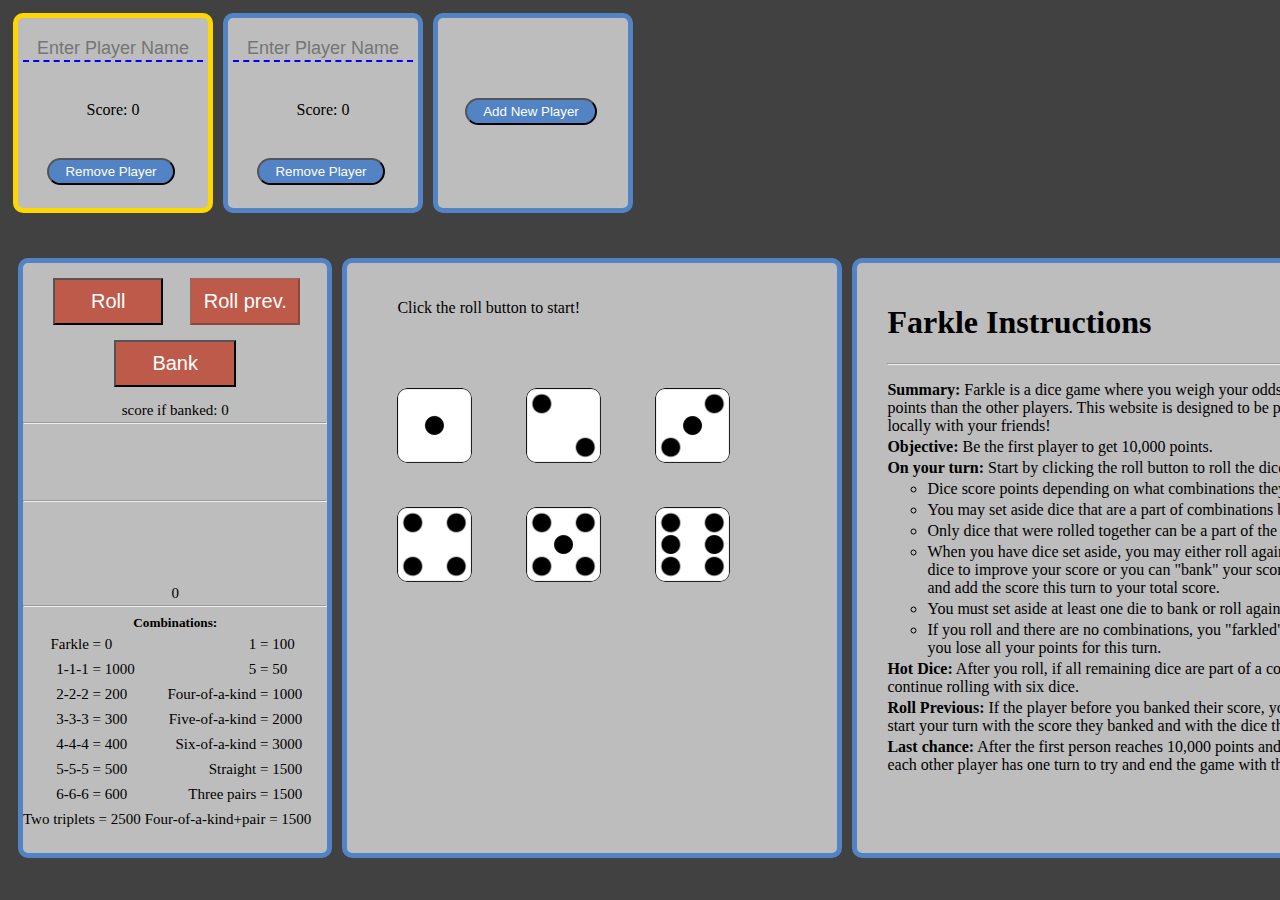
==== mobile.html @ cc98bcae "Adding files for mobile version" ====
<!DOCTYPE html>
<html lang="en">
  <head>
    <meta charset="utf-8">
    <title>Farkle mobile version</title>
    <link rel="stylesheet" href="style.css">
    <script>
      if (!/Android|webOS|iPhone|iPad|iPod|BlackBerry|BB|PlayBook|IEMobile|Windows Phone|Kindle|Silk|Opera Mini|Mobile/i.test(navigator.userAgent)) {
          // Take the user to a different screen here.
          window.location.href = "index.html";
      }
    </script>
    <script src="scripts/main.js" defer></script>
  </head>
  <body>
    <div class="wrapper">
      <div class="wrapper score-card-container">
      </div>
      <div class="box score-card" id="add-card">
        <button class="add-button">Add New Player</button>
      </div>
    </div>

    <div class="wrapper2">
      <!-- Left Panel -->
      <div class="box panel">
        <div class="sub-wrapper">
          <button class="sidebar-button" id="roll-button" type="button">
            Roll
          </button>
          <button class="sidebar-button2" id="roll-prev-button" type="button">
            Roll prev.
          </button>
        </div>
        <button class="sidebar-button" id="bank-button" type="button">
          Bank
        </button>
        <p id="round-score">score if banked: 0</p>
        <hr>
        <div class="row" id="row1">
          <div class="row-dice">
            <button class="row-dice" id="row1-b-1"></button>
            <img class="row-dice" id="row1-img-1" src="images/dice-1-640px.png" />
          </div>
          <div class="row-dice">
            <button class="row-dice" id="row1-b-2"></button>
            <img class="row-dice" id="row1-img-2" src="images/dice-2-640px.png" />
          </div>
          <div class="row-dice">
            <button class="row-dice" id="row1-b-3"></button>
            <img class="row-dice" id="row1-img-3" src="images/dice-3-640px.png" />
          </div>
          <div class="row-dice">
            <button class="row-dice" id="row1-b-4"></button>
            <img class="row-dice" id="row1-img-4" src="images/dice-4-640px.png" />
          </div>
          <div class="row-dice">
            <button class="row-dice" id="row1-b-5"></button>
            <img class="row-dice" id="row1-img-5" src="images/dice-5-640px.png" />
          </div>
          <div class="row-dice">
            <button class="row-dice" id="row1-b-6"></button>
            <img class="row-dice" id="row1-img-6" src="images/dice-6-640px.png" />
          </div>
        </div>
        <hr>
        <div class="row" id="row2">
          <div class="row-dice">
            <button class="row-dice" id="row2-b-1"></button>
            <img class="row-dice" id="row2-img-1" src="images/dice-1-640px.png" />
          </div>
          <div class="row-dice">
            <button class="row-dice" id="row2-b-2"></button>
            <img class="row-dice" id="row2-img-2" src="images/dice-2-640px.png" />
          </div>
          <div class="row-dice">
            <button class="row-dice" id="row2-b-3"></button>
            <img class="row-dice" id="row2-img-3" src="images/dice-3-640px.png" />
          </div>
          <div class="row-dice">
            <button class="row-dice" id="row2-b-4"></button>
            <img class="row-dice" id="row2-img-4" src="images/dice-4-640px.png" />
          </div>
          <div class="row-dice">
            <button class="row-dice" id="row2-b-5"></button>
            <img class="row-dice" id="row2-img-5" src="images/dice-5-640px.png" />
          </div>
          <div class="row-dice">
            <button class="row-dice" id="row2-b-6"></button>
            <img class="row-dice" id="row2-img-6" src="images/dice-6-640px.png" />
          </div>
        </div>
        <p id="row2-score">0</p>
        <hr>
        <h5 class=legend-header>Combinations:</h5>
        <div class="sub-wrapper-legend">
          <p class="legend">Farkle = 0      </p>
          <p class="legend">1 = 100  </p>
          <p class="legend">1-1-1 = 1000</p>
          <p class="legend">5 = 50    </p>
          <p class="legend">2-2-2 = 200  </p>
          <p class="legend">Four-of-a-kind = 1000</p>
          <p class="legend">3-3-3 = 300  </p>
          <p class="legend">Five-of-a-kind = 2000</p>
          <p class="legend">4-4-4 = 400  </p>
          <p class="legend">Six-of-a-kind = 3000</p>
          <p class="legend">5-5-5 = 500  </p>
          <p class="legend">Straight = 1500</p>
          <p class="legend">6-6-6 = 600  </p>
          <p class="legend">Three pairs = 1500</p>
          <p class="legend">Two triplets = 2500</p>
          <p class="legend">Four-of-a-kind+pair = 1500</p>
        </div>
      </div>

      <!-- Play Area -->
      <div class="box play-area">
        <p id="play-text">Click the roll button to start!</p>
        <p id="notifications"> </p>
        <div class="wrapper-play-dice">
          <div class="play-dice">
            <button class="play-dice" id="play-b-1"></button>
            <img class="play-dice" id="die1" src="images/dice-1-640px.png" />
          </div>
          <div class="play-dice">
            <button class="play-dice" id="play-b-2"></button>
            <img class="play-dice" id="die2" src="images/dice-2-640px.png" />
          </div>
          <div class="play-dice">
            <button class="play-dice" id="play-b-3"></button>
            <img class="play-dice" id="die3" src="images/dice-3-640px.png" />
          </div>
          <div class="play-dice">
            <button class="play-dice" id="play-b-4"></button>
            <img class="play-dice" id="die4" src="images/dice-4-640px.png" />
          </div>
          <div class="play-dice">
            <button class="play-dice" id="play-b-5"></button>
            <img class="play-dice" id="die5" src="images/dice-5-640px.png" />
          </div>
          <div class="play-dice">
            <button class="play-dice" id="play-b-6"></button>
            <img class="play-dice" id="die6" src="images/dice-6-640px.png" />
          </div>
        </div>
      </div>

      <div class="box rules">
        <h1>Farkle Instructions</h1>
        <hr>
        <ul class="rules-list">
          <li><strong>Summary:</strong> Farkle is a dice game where you weigh your odds and try to get more points than the other players. This website is designed to be played "hot-seat" locally with your friends!</li>
          <li><strong>Objective:</strong> Be the first player to get 10,000 points.</li>
          <li><strong>On your turn:</strong> Start by clicking the roll button to roll the dice.</li>
          <ul>
            <li>Dice score points depending on what combinations they make.</li>
            <li>You may set aside dice that are a part of combinations by clicking on them.</li>
            <li>Only dice that were rolled together can be a part of the same combination.</li>
            <li>When you have dice set aside, you may either roll again with the remaining dice to improve your score or you can "bank" your score to end your turn and add the score this turn to your total score.</li>
            <li>You must set aside at least one die to bank or roll again.</li>
            <li>If you roll and there are no combinations, you "farkled". Your turn ends and you lose all your points for this turn.</li>
          </ul>
          <li><strong>Hot Dice:</strong> After you roll, if all remaining dice are part of a combination, you may continue rolling with six dice.</li>
          <li><strong>Roll Previous:</strong> If the player before you banked their score, you have the option to start your turn with the score they banked and with the dice they had remaining.</li>
          <li><strong>Last chance:</strong> After the first person reaches 10,000 points and banks their score, each other player has one turn to try and end the game with the highest score.</li>
        </ul>
      </div>
      <!-- Hints -->
    </div> <!--end wrapper2-->

  </body>
</html>
---- style.css ----
/*The two rulesets below set all stlyes to alternative box sizing*/
html {
  box-sizing: border-box;
}
*,
*:before,
*:after {
  box-sizing: inherit;
}

body {
  background-color: #414141;
}

.box {
  /* background-color: ghostwhite; */
  background-color: #bdbdbd;
  border: 5px solid #5283c5;
  border-radius: 10px;
}

div.wrapper {
  height: 200px;
  display: inline-flex;
}

div.wrapper2 {
  display: flex;
}

.score-card {
  width: 200px;
  height: 200px;
  margin: 5px;
  display: flex;
  flex-direction: column;
  align-items: center;
  justify-content: space-around;
}

.currently-playing {
  border: 5px solid gold;
}

.removeButton,
.add-button {
  display: inline-block;
  padding: 0.3em 1.2em;
  margin: 0 0.3em 0.3em 0;
  border-radius: 2em;
  box-sizing: border-box;
  text-decoration: none;
  font-family: "Roboto", sans-serif;
  font-weight: 300;
  color: #ffffff;
  background-color: #5283c5;
  text-align: center;
  transition: all 0.2s;
}
.removeButton:hover {
  background-color: #4095c6;
}

.name {
  width: 180px;
  background-color: inherit;
  border: none;
  border-bottom: 2px dashed blue;
  font-size: 18px;
  text-align: center;
}

#add-card img {
  width: 170px;
  height: 170px;
}

.panel {
  display: block;
  margin-top: 50px;
  margin-left: 10px;
  width: 375px;
  height: 600px;
  /*background-color: #bdbdbd;
  border: 5px solid #5283c5;
  border-radius: 10px;*/
}

.panel p {
  font-size: 15px;
  height: 5px;
  text-align: center;
  padding: none;
  margin: none;
}

.panel button {
  display: inline-block;
  font-size: 20px;
  margin-top: 15px;
  padding: 10px;
}

.panel > button {
  width: 40%;
  margin-left: 30%;
}

.panel .sub-wrapper {
  display: grid;
  margin-left: 10%;
  grid-template-columns: 40% 40%;
  gap: 10%;
}

.panel h5.legend-header {
  text-align: center;
  margin: 0;
  padding: 0;
}

.panel .sub-wrapper-legend {
  display: grid;
  margin-left: 0%;
  grid-template-columns: 40% 55%;
  grid-column-gap: 0px;
  grid-row-gap: 0px;
}

.panel .sub-wrapper-legend p.legend {
  text-align: right;
  padding-right: 10px;
  margin-top: 5px;
  white-space: pre;
}

.panel .row {
  display: inline-block;
  height: 60px;
}

div.row-dice {
  display: inline-block;
}

img.row-dice {
  width: 50px;
  height: 50px;
  background-color: white;
  border-radius: 6px;
  margin-left: 5px;
}

button.row-dice {
  position: absolute;
  background-color: transparent;
  width: 50px;
  height: 50px;
  border: none;
  cursor: pointer;
  margin-left: 5px;
  transform: translateY(-15px);
}

.sidebar-button,
.sidebar-button2 {
  color: white;
  background-color: #bd5a4a;
}

.sidebar-button:hover {
  background-color: #395a83;
}

.sidebar-button2:hover {
  background-color: #395a83;
}

.play-area {
  display: inline;
  margin-top: 50px;
  margin-left: 10px;
  width: calc(
    100% - 1050px
  ); /*1050px is about the width of the panel and the rules plus their padding*/
  min-width: 500px;
  padding: 50px;
  padding-top: 20px;
  padding-right: 10px;
}

#notifications {
  min-height: 1.2em;
}

.alert {
  background: linear-gradient(90deg, rgba(255,218,0,1) 0%, rgba(189,189,189,1) 90%);
  border-radius: 3px;
}

div.wrapper-play-dice {
  height: 115px;
  /*display: inline;*/
}

.play-area div.play-dice {
  display: inline-block;
}

.play-area img.play-dice {
  width: 75px;
  height: 75px;
  background-color: white;
  border-radius: 10px;
  margin-top: 20px;
  margin-right: 50px;
  margin-bottom: 20px;
}

.play-area button.play-dice {
  position: absolute;
  background-color: transparent;
  width: 75px;
  height: 75px;
  border: none;
  cursor: pointer;
  transform: translateY(20px);
}

.rules {
  margin-top: 50px;
  margin-left: 10px;
  width: 600px;
  min-width: 600px;
  padding: 30px;
  padding-top: 20px;
}

ul.rules-list {
  list-style: none;
  padding: 0;
}

ul.rules-list li {
  padding-bottom: 3px;
}
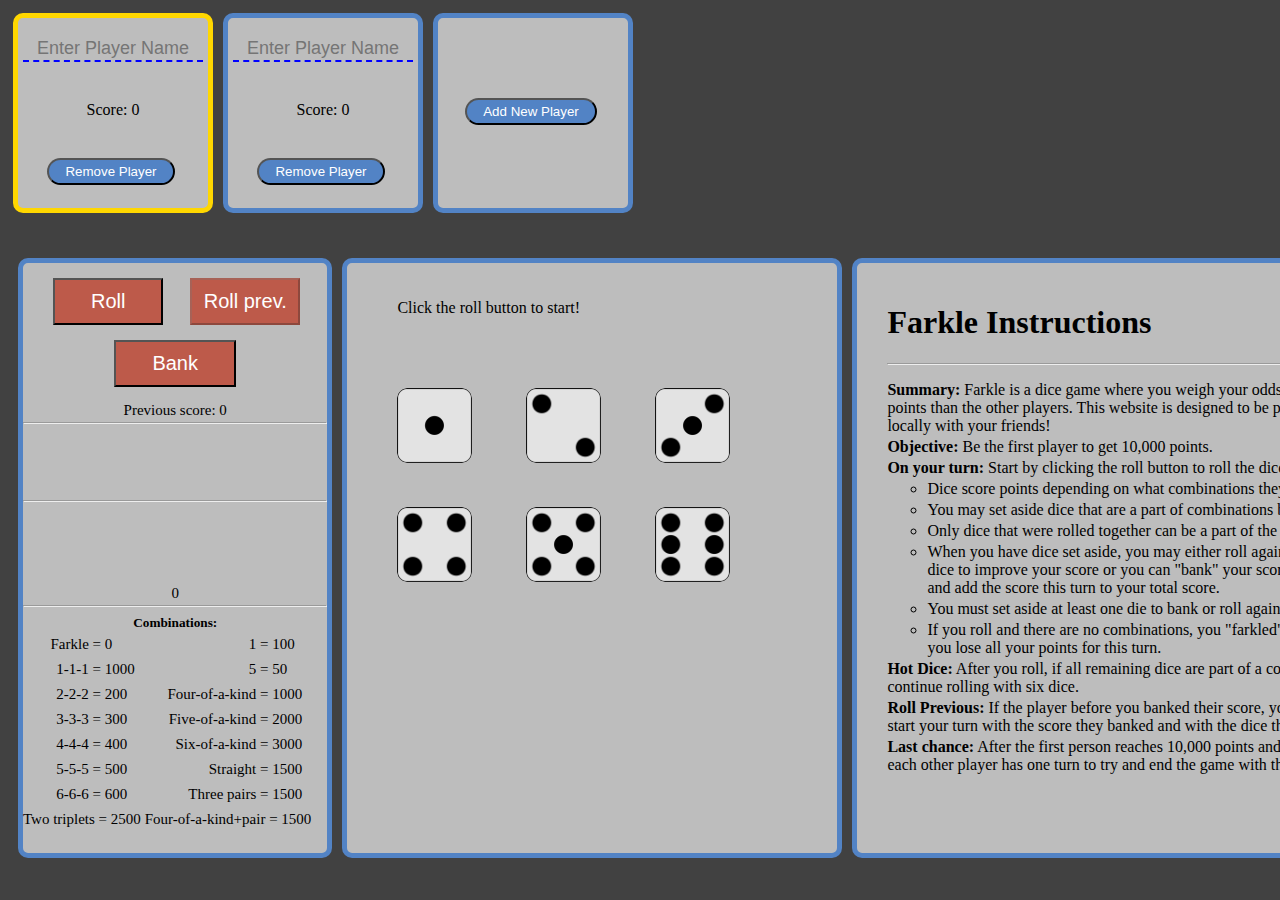
==== commit d9ff53b9: "Some small changes to the style" ====
--- a/mobile.html
+++ b/mobile.html
@@ -3,7 +3,7 @@
   <head>
     <meta charset="utf-8">
     <title>Farkle mobile version</title>
-    <link rel="stylesheet" href="style.css">
+    <link rel="stylesheet" href="style-mobile.css">
     <script>
       if (!/Android|webOS|iPhone|iPad|iPod|BlackBerry|BB|PlayBook|IEMobile|Windows Phone|Kindle|Silk|Opera Mini|Mobile/i.test(navigator.userAgent)) {
           // Take the user to a different screen here.
@@ -21,152 +21,149 @@
       </div>
     </div>
 
-    <div class="wrapper2">
-      <!-- Left Panel -->
-      <div class="box panel">
-        <div class="sub-wrapper">
-          <button class="sidebar-button" id="roll-button" type="button">
-            Roll
-          </button>
-          <button class="sidebar-button2" id="roll-prev-button" type="button">
-            Roll prev.
-          </button>
+    <!-- Left Panel -->
+    <div class="box panel">
+      <div class="sub-wrapper">
+        <button class="sidebar-button" id="roll-button" type="button">
+          Roll
+        </button>
+        <button class="sidebar-button2" id="roll-prev-button" type="button">
+          Roll prev.
+        </button>
+      </div>
+      <button class="sidebar-button" id="bank-button" type="button">
+        Bank
+      </button>
+      <p id="round-score">score if banked: 0</p>
+      <hr>
+      <div class="row" id="row1">
+        <div class="row-dice">
+          <button class="row-dice" id="row1-b-1"></button>
+          <img class="row-dice" id="row1-img-1" src="images/dice-1-640px.png" />
         </div>
-        <button class="sidebar-button" id="bank-button" type="button">
-          Bank
-        </button>
-        <p id="round-score">score if banked: 0</p>
-        <hr>
-        <div class="row" id="row1">
-          <div class="row-dice">
-            <button class="row-dice" id="row1-b-1"></button>
-            <img class="row-dice" id="row1-img-1" src="images/dice-1-640px.png" />
-          </div>
-          <div class="row-dice">
-            <button class="row-dice" id="row1-b-2"></button>
-            <img class="row-dice" id="row1-img-2" src="images/dice-2-640px.png" />
-          </div>
-          <div class="row-dice">
-            <button class="row-dice" id="row1-b-3"></button>
-            <img class="row-dice" id="row1-img-3" src="images/dice-3-640px.png" />
-          </div>
-          <div class="row-dice">
-            <button class="row-dice" id="row1-b-4"></button>
-            <img class="row-dice" id="row1-img-4" src="images/dice-4-640px.png" />
-          </div>
-          <div class="row-dice">
-            <button class="row-dice" id="row1-b-5"></button>
-            <img class="row-dice" id="row1-img-5" src="images/dice-5-640px.png" />
-          </div>
-          <div class="row-dice">
-            <button class="row-dice" id="row1-b-6"></button>
-            <img class="row-dice" id="row1-img-6" src="images/dice-6-640px.png" />
-          </div>
+        <div class="row-dice">
+          <button class="row-dice" id="row1-b-2"></button>
+          <img class="row-dice" id="row1-img-2" src="images/dice-2-640px.png" />
         </div>
-        <hr>
-        <div class="row" id="row2">
-          <div class="row-dice">
-            <button class="row-dice" id="row2-b-1"></button>
-            <img class="row-dice" id="row2-img-1" src="images/dice-1-640px.png" />
-          </div>
-          <div class="row-dice">
-            <button class="row-dice" id="row2-b-2"></button>
-            <img class="row-dice" id="row2-img-2" src="images/dice-2-640px.png" />
-          </div>
-          <div class="row-dice">
-            <button class="row-dice" id="row2-b-3"></button>
-            <img class="row-dice" id="row2-img-3" src="images/dice-3-640px.png" />
-          </div>
-          <div class="row-dice">
-            <button class="row-dice" id="row2-b-4"></button>
-            <img class="row-dice" id="row2-img-4" src="images/dice-4-640px.png" />
-          </div>
-          <div class="row-dice">
-            <button class="row-dice" id="row2-b-5"></button>
-            <img class="row-dice" id="row2-img-5" src="images/dice-5-640px.png" />
-          </div>
-          <div class="row-dice">
-            <button class="row-dice" id="row2-b-6"></button>
-            <img class="row-dice" id="row2-img-6" src="images/dice-6-640px.png" />
-          </div>
+        <div class="row-dice">
+          <button class="row-dice" id="row1-b-3"></button>
+          <img class="row-dice" id="row1-img-3" src="images/dice-3-640px.png" />
         </div>
-        <p id="row2-score">0</p>
-        <hr>
-        <h5 class=legend-header>Combinations:</h5>
-        <div class="sub-wrapper-legend">
-          <p class="legend">Farkle = 0      </p>
-          <p class="legend">1 = 100  </p>
-          <p class="legend">1-1-1 = 1000</p>
-          <p class="legend">5 = 50    </p>
-          <p class="legend">2-2-2 = 200  </p>
-          <p class="legend">Four-of-a-kind = 1000</p>
-          <p class="legend">3-3-3 = 300  </p>
-          <p class="legend">Five-of-a-kind = 2000</p>
-          <p class="legend">4-4-4 = 400  </p>
-          <p class="legend">Six-of-a-kind = 3000</p>
-          <p class="legend">5-5-5 = 500  </p>
-          <p class="legend">Straight = 1500</p>
-          <p class="legend">6-6-6 = 600  </p>
-          <p class="legend">Three pairs = 1500</p>
-          <p class="legend">Two triplets = 2500</p>
-          <p class="legend">Four-of-a-kind+pair = 1500</p>
+        <div class="row-dice">
+          <button class="row-dice" id="row1-b-4"></button>
+          <img class="row-dice" id="row1-img-4" src="images/dice-4-640px.png" />
+        </div>
+        <div class="row-dice">
+          <button class="row-dice" id="row1-b-5"></button>
+          <img class="row-dice" id="row1-img-5" src="images/dice-5-640px.png" />
+        </div>
+        <div class="row-dice">
+          <button class="row-dice" id="row1-b-6"></button>
+          <img class="row-dice" id="row1-img-6" src="images/dice-6-640px.png" />
         </div>
       </div>
-
-      <!-- Play Area -->
-      <div class="box play-area">
-        <p id="play-text">Click the roll button to start!</p>
-        <p id="notifications"> </p>
-        <div class="wrapper-play-dice">
-          <div class="play-dice">
-            <button class="play-dice" id="play-b-1"></button>
-            <img class="play-dice" id="die1" src="images/dice-1-640px.png" />
-          </div>
-          <div class="play-dice">
-            <button class="play-dice" id="play-b-2"></button>
-            <img class="play-dice" id="die2" src="images/dice-2-640px.png" />
-          </div>
-          <div class="play-dice">
-            <button class="play-dice" id="play-b-3"></button>
-            <img class="play-dice" id="die3" src="images/dice-3-640px.png" />
-          </div>
-          <div class="play-dice">
-            <button class="play-dice" id="play-b-4"></button>
-            <img class="play-dice" id="die4" src="images/dice-4-640px.png" />
-          </div>
-          <div class="play-dice">
-            <button class="play-dice" id="play-b-5"></button>
-            <img class="play-dice" id="die5" src="images/dice-5-640px.png" />
-          </div>
-          <div class="play-dice">
-            <button class="play-dice" id="play-b-6"></button>
-            <img class="play-dice" id="die6" src="images/dice-6-640px.png" />
-          </div>
+      <hr>
+      <div class="row" id="row2">
+        <div class="row-dice">
+          <button class="row-dice" id="row2-b-1"></button>
+          <img class="row-dice" id="row2-img-1" src="images/dice-1-640px.png" />
+        </div>
+        <div class="row-dice">
+          <button class="row-dice" id="row2-b-2"></button>
+          <img class="row-dice" id="row2-img-2" src="images/dice-2-640px.png" />
+        </div>
+        <div class="row-dice">
+          <button class="row-dice" id="row2-b-3"></button>
+          <img class="row-dice" id="row2-img-3" src="images/dice-3-640px.png" />
+        </div>
+        <div class="row-dice">
+          <button class="row-dice" id="row2-b-4"></button>
+          <img class="row-dice" id="row2-img-4" src="images/dice-4-640px.png" />
+        </div>
+        <div class="row-dice">
+          <button class="row-dice" id="row2-b-5"></button>
+          <img class="row-dice" id="row2-img-5" src="images/dice-5-640px.png" />
+        </div>
+        <div class="row-dice">
+          <button class="row-dice" id="row2-b-6"></button>
+          <img class="row-dice" id="row2-img-6" src="images/dice-6-640px.png" />
         </div>
       </div>
+      <p id="row2-score">0</p>
+      <hr>
+      <h5 class=legend-header>Combinations:</h5>
+      <div class="sub-wrapper-legend">
+        <p class="legend">Farkle = 0      </p>
+        <p class="legend">1 = 100  </p>
+        <p class="legend">1-1-1 = 1000</p>
+        <p class="legend">5 = 50    </p>
+        <p class="legend">2-2-2 = 200  </p>
+        <p class="legend">Four-of-a-kind = 1000</p>
+        <p class="legend">3-3-3 = 300  </p>
+        <p class="legend">Five-of-a-kind = 2000</p>
+        <p class="legend">4-4-4 = 400  </p>
+        <p class="legend">Six-of-a-kind = 3000</p>
+        <p class="legend">5-5-5 = 500  </p>
+        <p class="legend">Straight = 1500</p>
+        <p class="legend">6-6-6 = 600  </p>
+        <p class="legend">Three pairs = 1500</p>
+        <p class="legend">Two triplets = 2500</p>
+        <p class="legend">Four-of-a-kind+pair = 1500</p>
+      </div>
+    </div>
 
-      <div class="box rules">
-        <h1>Farkle Instructions</h1>
-        <hr>
-        <ul class="rules-list">
-          <li><strong>Summary:</strong> Farkle is a dice game where you weigh your odds and try to get more points than the other players. This website is designed to be played "hot-seat" locally with your friends!</li>
-          <li><strong>Objective:</strong> Be the first player to get 10,000 points.</li>
-          <li><strong>On your turn:</strong> Start by clicking the roll button to roll the dice.</li>
-          <ul>
-            <li>Dice score points depending on what combinations they make.</li>
-            <li>You may set aside dice that are a part of combinations by clicking on them.</li>
-            <li>Only dice that were rolled together can be a part of the same combination.</li>
-            <li>When you have dice set aside, you may either roll again with the remaining dice to improve your score or you can "bank" your score to end your turn and add the score this turn to your total score.</li>
-            <li>You must set aside at least one die to bank or roll again.</li>
-            <li>If you roll and there are no combinations, you "farkled". Your turn ends and you lose all your points for this turn.</li>
-          </ul>
-          <li><strong>Hot Dice:</strong> After you roll, if all remaining dice are part of a combination, you may continue rolling with six dice.</li>
-          <li><strong>Roll Previous:</strong> If the player before you banked their score, you have the option to start your turn with the score they banked and with the dice they had remaining.</li>
-          <li><strong>Last chance:</strong> After the first person reaches 10,000 points and banks their score, each other player has one turn to try and end the game with the highest score.</li>
+    <!-- Play Area -->
+    <div class="box play-area">
+      <p id="play-text">Click the roll button to start!</p>
+      <p id="notifications"> </p>
+      <div class="wrapper-play-dice">
+        <div class="play-dice">
+          <button class="play-dice" id="play-b-1"></button>
+          <img class="play-dice" id="die1" src="images/dice-1-640px.png" />
+        </div>
+        <div class="play-dice">
+          <button class="play-dice" id="play-b-2"></button>
+          <img class="play-dice" id="die2" src="images/dice-2-640px.png" />
+        </div>
+        <div class="play-dice">
+          <button class="play-dice" id="play-b-3"></button>
+          <img class="play-dice" id="die3" src="images/dice-3-640px.png" />
+        </div>
+        <div class="play-dice">
+          <button class="play-dice" id="play-b-4"></button>
+          <img class="play-dice" id="die4" src="images/dice-4-640px.png" />
+        </div>
+        <div class="play-dice">
+          <button class="play-dice" id="play-b-5"></button>
+          <img class="play-dice" id="die5" src="images/dice-5-640px.png" />
+        </div>
+        <div class="play-dice">
+          <button class="play-dice" id="play-b-6"></button>
+          <img class="play-dice" id="die6" src="images/dice-6-640px.png" />
+        </div>
+      </div>
+    </div>
+
+    <div class="box rules">
+      <h1>Farkle Instructions</h1>
+      <hr>
+      <ul class="rules-list">
+        <li><strong>Summary:</strong> Farkle is a dice game where you weigh your odds and try to get more points than the other players. This website is designed to be played "hot-seat" locally with your friends!</li>
+        <li><strong>Objective:</strong> Be the first player to get 10,000 points.</li>
+        <li><strong>On your turn:</strong> Start by clicking the roll button to roll the dice.</li>
+        <ul>
+          <li>Dice score points depending on what combinations they make.</li>
+          <li>You may set aside dice that are a part of combinations by clicking on them.</li>
+          <li>Only dice that were rolled together can be a part of the same combination.</li>
+          <li>When you have dice set aside, you may either roll again with the remaining dice to improve your score or you can "bank" your score to end your turn and add the score this turn to your total score.</li>
+          <li>You must set aside at least one die to bank or roll again.</li>
+          <li>If you roll and there are no combinations, you "farkled". Your turn ends and you lose all your points for this turn.</li>
         </ul>
-      </div>
-      <!-- Hints -->
-    </div> <!--end wrapper2-->
+        <li><strong>Hot Dice:</strong> After you roll, if all remaining dice are part of a combination, you may continue rolling with six dice.</li>
+        <li><strong>Roll Previous:</strong> If the player before you banked their score, you have the option to start your turn with the score they banked and with the dice they had remaining.</li>
+        <li><strong>Last chance:</strong> After the first person reaches 10,000 points and banks their score, each other player has one turn to try and end the game with the highest score.</li>
+      </ul>
+    </div>
 
   </body>
 </html>
--- a/style-mobile.css
+++ b/style-mobile.css
@@ -0,0 +1,247 @@
+/*The two rulesets below set all stlyes to alternative box sizing*/
+html {
+  box-sizing: border-box;
+}
+*,
+*:before,
+*:after {
+  box-sizing: inherit;
+}
+
+body {
+  background-color: #414141;
+}
+
+.box {
+  /* background-color: ghostwhite; */
+  background-color: #bdbdbd;
+  border: 5px solid #5283c5;
+  border-radius: 10px;
+}
+
+div.wrapper {
+  height: 200px;
+  display: inline-flex;
+}
+
+div.wrapper2 {
+  display: flex;
+  width: 100%;
+}
+
+.score-card {
+  width: 200px;
+  height: 200px;
+  margin: 5px;
+  display: flex;
+  flex-direction: column;
+  align-items: center;
+  justify-content: space-around;
+}
+
+.currently-playing {
+  border: 5px solid gold;
+}
+
+.removeButton,
+.add-button {
+  display: inline-block;
+  padding: 0.3em 1.2em;
+  margin: 0 0.3em 0.3em 0;
+  border-radius: 2em;
+  box-sizing: border-box;
+  text-decoration: none;
+  font-family: "Roboto", sans-serif;
+  font-weight: 300;
+  color: #ffffff;
+  background-color: #5283c5;
+  text-align: center;
+  transition: all 0.2s;
+}
+.removeButton:hover {
+  background-color: #4095c6;
+}
+
+.name {
+  width: 180px;
+  background-color: inherit;
+  border: none;
+  border-bottom: 2px dashed blue;
+  font-size: 18px;
+  text-align: center;
+}
+
+#add-card img {
+  width: 170px;
+  height: 170px;
+}
+
+.panel {
+  display: block;
+  margin-top: 50px;
+  margin-left: 10px;
+  width: 375px;
+  height: 600px;
+  /*background-color: #bdbdbd;
+  border: 5px solid #5283c5;
+  border-radius: 10px;*/
+}
+
+.panel p {
+  font-size: 15px;
+  height: 5px;
+  text-align: center;
+  padding: none;
+  margin: none;
+}
+
+.panel button {
+  display: inline-block;
+  font-size: 20px;
+  margin-top: 15px;
+  padding: 10px;
+}
+
+.panel > button {
+  width: 40%;
+  margin-left: 30%;
+}
+
+.panel .sub-wrapper {
+  display: grid;
+  margin-left: 10%;
+  grid-template-columns: 40% 40%;
+  gap: 10%;
+}
+
+.panel h5.legend-header {
+  text-align: center;
+  margin: 0;
+  padding: 0;
+}
+
+.panel .sub-wrapper-legend {
+  display: grid;
+  margin-left: 0%;
+  grid-template-columns: 40% 55%;
+  grid-column-gap: 0px;
+  grid-row-gap: 0px;
+}
+
+.panel .sub-wrapper-legend p.legend {
+  text-align: right;
+  padding-right: 10px;
+  margin-top: 5px;
+  white-space: pre;
+}
+
+.panel .row {
+  display: inline-block;
+  height: 60px;
+}
+
+div.row-dice {
+  display: inline-block;
+}
+
+img.row-dice {
+  width: 50px;
+  height: 50px;
+  /*background-color: white;
+  border-radius: 6px;*/
+  margin-left: 5px;
+}
+
+button.row-dice {
+  position: absolute;
+  background-color: transparent;
+  width: 50px;
+  height: 50px;
+  border: none;
+  cursor: pointer;
+  margin-left: 5px;
+  transform: translateY(-15px);
+}
+
+.sidebar-button,
+.sidebar-button2 {
+  color: white;
+  background-color: #bd5a4a;
+}
+
+.sidebar-button:hover {
+  background-color: #395a83;
+}
+
+.sidebar-button2:hover {
+  background-color: #395a83;
+}
+
+.play-area {
+  /*display: inline-flex;*/
+  margin-top: 50px;
+  margin-left: 10px;
+  width: 97%;
+  min-width: 500px;
+  padding: 50px;
+  padding-top: 20px;
+  padding-right: 10px;
+
+  font-size: 0.7em;
+}
+
+#notifications {
+  min-height: 7em;
+}
+
+.alert {
+  background: linear-gradient(90deg, rgba(255,218,0,1) 0%, rgba(189,189,189,1) 90%);
+  border-radius: 3px;
+}
+
+div.wrapper-play-dice {
+  height: 115px;
+  /*display: inline;*/
+}
+
+.play-area div.play-dice {
+  display: inline-block;
+}
+
+.play-area img.play-dice {
+  width: 75px;
+  height: 75px;
+  /*background-color: white;
+  border-radius: 10px;*/
+  margin-top: 20px;
+  margin-right: 50px;
+  margin-bottom: 20px;
+}
+
+.play-area button.play-dice {
+  position: absolute;
+  background-color: transparent;
+  width: 75px;
+  height: 75px;
+  border: none;
+  cursor: pointer;
+  transform: translateY(20px);
+}
+
+.rules {
+  margin-top: 50px;
+  margin-left: 10px;
+  width: 97%;
+  min-width: 600px;
+  padding: 30px;
+  padding-top: 20px;
+}
+
+ul.rules-list {
+  list-style: none;
+  padding: 0;
+}
+
+ul.rules-list li {
+  padding-bottom: 3px;
+}
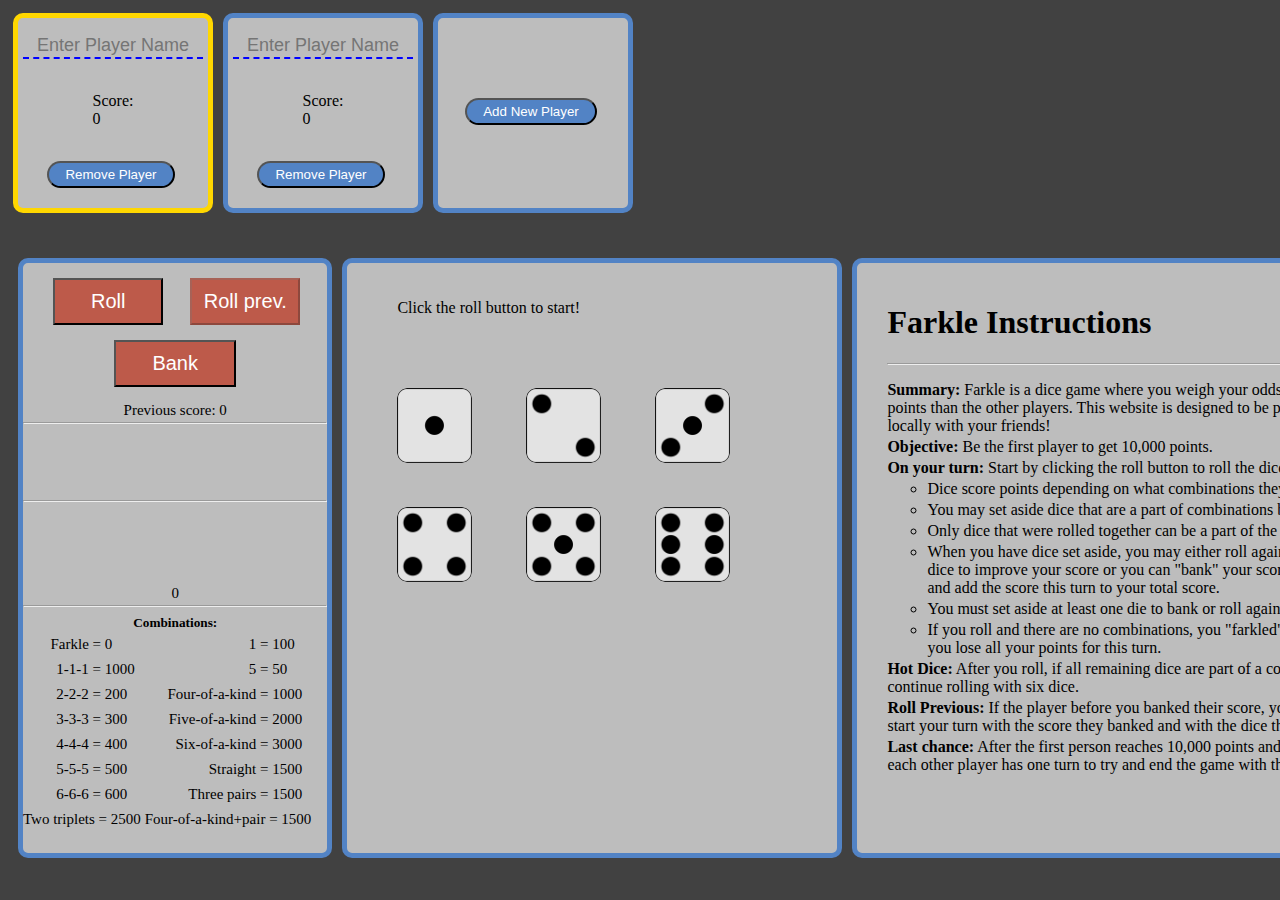
==== commit e7fb0229: "Removed horizontal line" ====
--- a/mobile.html
+++ b/mobile.html
@@ -22,95 +22,78 @@
     </div>
 
     <!-- Left Panel -->
-    <div class="box panel">
-      <div class="sub-wrapper">
+    <div class="wrapper2">
+      <div class="box panel">
+        <p id="round-score">score if banked: 0</p>
+        <hr>
+        <div class="row" id="row1">
+          <div class="row-dice">
+            <button class="row-dice" id="row1-b-1"></button>
+            <img class="row-dice" id="row1-img-1" src="images/dice-1-640px.png" />
+          </div>
+          <div class="row-dice">
+            <button class="row-dice" id="row1-b-2"></button>
+            <img class="row-dice" id="row1-img-2" src="images/dice-2-640px.png" />
+          </div>
+          <div class="row-dice">
+            <button class="row-dice" id="row1-b-3"></button>
+            <img class="row-dice" id="row1-img-3" src="images/dice-3-640px.png" />
+          </div>
+          <div class="row-dice">
+            <button class="row-dice" id="row1-b-4"></button>
+            <img class="row-dice" id="row1-img-4" src="images/dice-4-640px.png" />
+          </div>
+          <div class="row-dice">
+            <button class="row-dice" id="row1-b-5"></button>
+            <img class="row-dice" id="row1-img-5" src="images/dice-5-640px.png" />
+          </div>
+          <div class="row-dice">
+            <button class="row-dice" id="row1-b-6"></button>
+            <img class="row-dice" id="row1-img-6" src="images/dice-6-640px.png" />
+          </div>
+        </div>
+        <hr>
+        <div class="row" id="row2">
+          <div class="row-dice">
+            <button class="row-dice" id="row2-b-1"></button>
+            <img class="row-dice" id="row2-img-1" src="images/dice-1-640px.png" />
+          </div>
+          <div class="row-dice">
+            <button class="row-dice" id="row2-b-2"></button>
+            <img class="row-dice" id="row2-img-2" src="images/dice-2-640px.png" />
+          </div>
+          <div class="row-dice">
+            <button class="row-dice" id="row2-b-3"></button>
+            <img class="row-dice" id="row2-img-3" src="images/dice-3-640px.png" />
+          </div>
+          <div class="row-dice">
+            <button class="row-dice" id="row2-b-4"></button>
+            <img class="row-dice" id="row2-img-4" src="images/dice-4-640px.png" />
+          </div>
+          <div class="row-dice">
+            <button class="row-dice" id="row2-b-5"></button>
+            <img class="row-dice" id="row2-img-5" src="images/dice-5-640px.png" />
+          </div>
+          <div class="row-dice">
+            <button class="row-dice" id="row2-b-6"></button>
+            <img class="row-dice" id="row2-img-6" src="images/dice-6-640px.png" />
+          </div>
+        </div>
+        <p id="row2-score">0</p>
+      </div>
+      <div class="box panel">
         <button class="sidebar-button" id="roll-button" type="button">
           Roll
         </button>
         <button class="sidebar-button2" id="roll-prev-button" type="button">
           Roll prev.
         </button>
-      </div>
-      <button class="sidebar-button" id="bank-button" type="button">
-        Bank
-      </button>
-      <p id="round-score">score if banked: 0</p>
-      <hr>
-      <div class="row" id="row1">
-        <div class="row-dice">
-          <button class="row-dice" id="row1-b-1"></button>
-          <img class="row-dice" id="row1-img-1" src="images/dice-1-640px.png" />
-        </div>
-        <div class="row-dice">
-          <button class="row-dice" id="row1-b-2"></button>
-          <img class="row-dice" id="row1-img-2" src="images/dice-2-640px.png" />
-        </div>
-        <div class="row-dice">
-          <button class="row-dice" id="row1-b-3"></button>
-          <img class="row-dice" id="row1-img-3" src="images/dice-3-640px.png" />
-        </div>
-        <div class="row-dice">
-          <button class="row-dice" id="row1-b-4"></button>
-          <img class="row-dice" id="row1-img-4" src="images/dice-4-640px.png" />
-        </div>
-        <div class="row-dice">
-          <button class="row-dice" id="row1-b-5"></button>
-          <img class="row-dice" id="row1-img-5" src="images/dice-5-640px.png" />
-        </div>
-        <div class="row-dice">
-          <button class="row-dice" id="row1-b-6"></button>
-          <img class="row-dice" id="row1-img-6" src="images/dice-6-640px.png" />
-        </div>
-      </div>
-      <hr>
-      <div class="row" id="row2">
-        <div class="row-dice">
-          <button class="row-dice" id="row2-b-1"></button>
-          <img class="row-dice" id="row2-img-1" src="images/dice-1-640px.png" />
-        </div>
-        <div class="row-dice">
-          <button class="row-dice" id="row2-b-2"></button>
-          <img class="row-dice" id="row2-img-2" src="images/dice-2-640px.png" />
-        </div>
-        <div class="row-dice">
-          <button class="row-dice" id="row2-b-3"></button>
-          <img class="row-dice" id="row2-img-3" src="images/dice-3-640px.png" />
-        </div>
-        <div class="row-dice">
-          <button class="row-dice" id="row2-b-4"></button>
-          <img class="row-dice" id="row2-img-4" src="images/dice-4-640px.png" />
-        </div>
-        <div class="row-dice">
-          <button class="row-dice" id="row2-b-5"></button>
-          <img class="row-dice" id="row2-img-5" src="images/dice-5-640px.png" />
-        </div>
-        <div class="row-dice">
-          <button class="row-dice" id="row2-b-6"></button>
-          <img class="row-dice" id="row2-img-6" src="images/dice-6-640px.png" />
-        </div>
-      </div>
-      <p id="row2-score">0</p>
-      <hr>
-      <h5 class=legend-header>Combinations:</h5>
-      <div class="sub-wrapper-legend">
-        <p class="legend">Farkle = 0      </p>
-        <p class="legend">1 = 100  </p>
-        <p class="legend">1-1-1 = 1000</p>
-        <p class="legend">5 = 50    </p>
-        <p class="legend">2-2-2 = 200  </p>
-        <p class="legend">Four-of-a-kind = 1000</p>
-        <p class="legend">3-3-3 = 300  </p>
-        <p class="legend">Five-of-a-kind = 2000</p>
-        <p class="legend">4-4-4 = 400  </p>
-        <p class="legend">Six-of-a-kind = 3000</p>
-        <p class="legend">5-5-5 = 500  </p>
-        <p class="legend">Straight = 1500</p>
-        <p class="legend">6-6-6 = 600  </p>
-        <p class="legend">Three pairs = 1500</p>
-        <p class="legend">Two triplets = 2500</p>
-        <p class="legend">Four-of-a-kind+pair = 1500</p>
+        <button class="sidebar-button" id="bank-button" type="button">
+          Bank
+        </button>
       </div>
     </div>
+
 
     <!-- Play Area -->
     <div class="box play-area">
@@ -145,6 +128,29 @@
     </div>
 
     <div class="box rules">
+      <h5 class=legend-header>Combinations:</h5>
+      <br>
+      <div class="sub-wrapper-legend">
+        <p class="legend">Farkle = 0      </p>
+        <p class="legend">1 = 100  </p>
+        <p class="legend">1-1-1 = 1000</p>
+        <p class="legend">5 = 50    </p>
+        <p class="legend">2-2-2 = 200  </p>
+        <p class="legend">Four-of-a-kind = 1000</p>
+        <p class="legend">3-3-3 = 300  </p>
+        <p class="legend">Five-of-a-kind = 2000</p>
+        <p class="legend">4-4-4 = 400  </p>
+        <p class="legend">Six-of-a-kind = 3000</p>
+        <p class="legend">5-5-5 = 500  </p>
+        <p class="legend">Straight = 1500</p>
+        <p class="legend">6-6-6 = 600  </p>
+        <p class="legend">Three pairs = 1500</p>
+        <p class="legend">Two triplets = 2500</p>
+        <p class="legend">Four-of-a-kind+pair = 1500</p>
+      </div>
+    </div>
+
+    <div class="box rules">
       <h1>Farkle Instructions</h1>
       <hr>
       <ul class="rules-list">
--- a/style-mobile.css
+++ b/style-mobile.css
@@ -10,6 +10,11 @@
 
 body {
   background-color: #414141;
+}
+
+h5, p, ul, li {
+  -webkit-text-size-adjust: none;
+  text-size-adjust: none;
 }
 
 .box {
@@ -30,9 +35,10 @@
 }
 
 .score-card {
-  width: 200px;
+  width: 15vw;
   height: 200px;
   margin: 5px;
+  font-size: 2.5vw;
   display: flex;
   flex-direction: column;
   align-items: center;
@@ -63,11 +69,11 @@
 }
 
 .name {
-  width: 180px;
+  width: 100%;
   background-color: inherit;
   border: none;
   border-bottom: 2px dashed blue;
-  font-size: 18px;
+  font-size: 2.5vw;
   text-align: center;
 }
 
@@ -78,18 +84,16 @@
 
 .panel {
   display: block;
-  margin-top: 50px;
+  margin-top: 5%;
   margin-left: 10px;
-  width: 375px;
-  height: 600px;
-  /*background-color: #bdbdbd;
-  border: 5px solid #5283c5;
-  border-radius: 10px;*/
+  margin-right: 10px;
+  width: 50%;
+  /*height: 600px;*/
 }
 
 .panel p {
-  font-size: 15px;
-  height: 5px;
+  font-size: 1.8em;
+  height: 0.5em;
   text-align: center;
   padding: none;
   margin: none;
@@ -97,30 +101,32 @@
 
 .panel button {
   display: inline-block;
-  font-size: 20px;
-  margin-top: 15px;
+  font-size: 4em;
+  margin-top: 5%;
+  margin-bottom: 5%;
   padding: 10px;
 }
 
 .panel > button {
-  width: 40%;
-  margin-left: 30%;
-}
-
-.panel .sub-wrapper {
+  width: 80%;
+  margin-left: 10%;
+}
+
+/*.panel .sub-wrapper {
   display: grid;
   margin-left: 10%;
   grid-template-columns: 40% 40%;
   gap: 10%;
-}
-
-.panel h5.legend-header {
+}*/
+
+h5.legend-header {
   text-align: center;
   margin: 0;
   padding: 0;
-}
-
-.panel .sub-wrapper-legend {
+  font-size: 2em;
+}
+
+.sub-wrapper-legend {
   display: grid;
   margin-left: 0%;
   grid-template-columns: 40% 55%;
@@ -128,39 +134,49 @@
   grid-row-gap: 0px;
 }
 
-.panel .sub-wrapper-legend p.legend {
+.sub-wrapper-legend p.legend {
+  font-size: 2em;
   text-align: right;
   padding-right: 10px;
-  margin-top: 5px;
+  margin-top: -5%;
   white-space: pre;
 }
 
 .panel .row {
   display: inline-block;
-  height: 60px;
+  min-height: 6vw;
+}
+
+div#row2.row {
+  min-height: 22vw;
 }
 
 div.row-dice {
   display: inline-block;
+  margin-left: 5px;
+  width: 5vw;
+}
+
+#row2 div.row-dice {
+  width: 10vw;
 }
 
 img.row-dice {
-  width: 50px;
-  height: 50px;
+  width: 100%;
+  height: 100%;
   /*background-color: white;
   border-radius: 6px;*/
-  margin-left: 5px;
 }
 
 button.row-dice {
   position: absolute;
   background-color: transparent;
-  width: 50px;
-  height: 50px;
+  width: 10vw;
+  height: 10vw;
   border: none;
   cursor: pointer;
-  margin-left: 5px;
-  transform: translateY(-15px);
+  /*margin-left: 5px;*/
+  transform: translateY(-5vw);
 }
 
 .sidebar-button,
@@ -179,19 +195,18 @@
 
 .play-area {
   /*display: inline-flex;*/
-  margin-top: 50px;
+  margin-top: 20px;
   margin-left: 10px;
-  width: 97%;
+  margin-right: 10px;
   min-width: 500px;
-  padding: 50px;
-  padding-top: 20px;
+  padding: 20px;
   padding-right: 10px;
 
-  font-size: 0.7em;
+  font-size: 2em;
 }
 
 #notifications {
-  min-height: 7em;
+  min-height: 3em;
 }
 
 .alert {
@@ -200,38 +215,39 @@
 }
 
 div.wrapper-play-dice {
-  height: 115px;
+  min-height: 20vw;
   /*display: inline;*/
 }
 
 .play-area div.play-dice {
   display: inline-block;
+  margin-top: 20px;
+  margin-right: 2vw;
+  margin-bottom: 2vw;
 }
 
 .play-area img.play-dice {
-  width: 75px;
-  height: 75px;
+  width: 12vw;
+  height: 12vw;
   /*background-color: white;
   border-radius: 10px;*/
-  margin-top: 20px;
-  margin-right: 50px;
-  margin-bottom: 20px;
+
 }
 
 .play-area button.play-dice {
   position: absolute;
   background-color: transparent;
-  width: 75px;
-  height: 75px;
+  width: 12vw;
+  height: 12vw;
   border: none;
   cursor: pointer;
-  transform: translateY(20px);
+  /*transform: translateY(20px);*/
 }
 
 .rules {
-  margin-top: 50px;
+  margin-top: 20px;
   margin-left: 10px;
-  width: 97%;
+  margin-right: 10px;
   min-width: 600px;
   padding: 30px;
   padding-top: 20px;
@@ -240,6 +256,8 @@
 ul.rules-list {
   list-style: none;
   padding: 0;
+
+  font-size: 2em;
 }
 
 ul.rules-list li {
